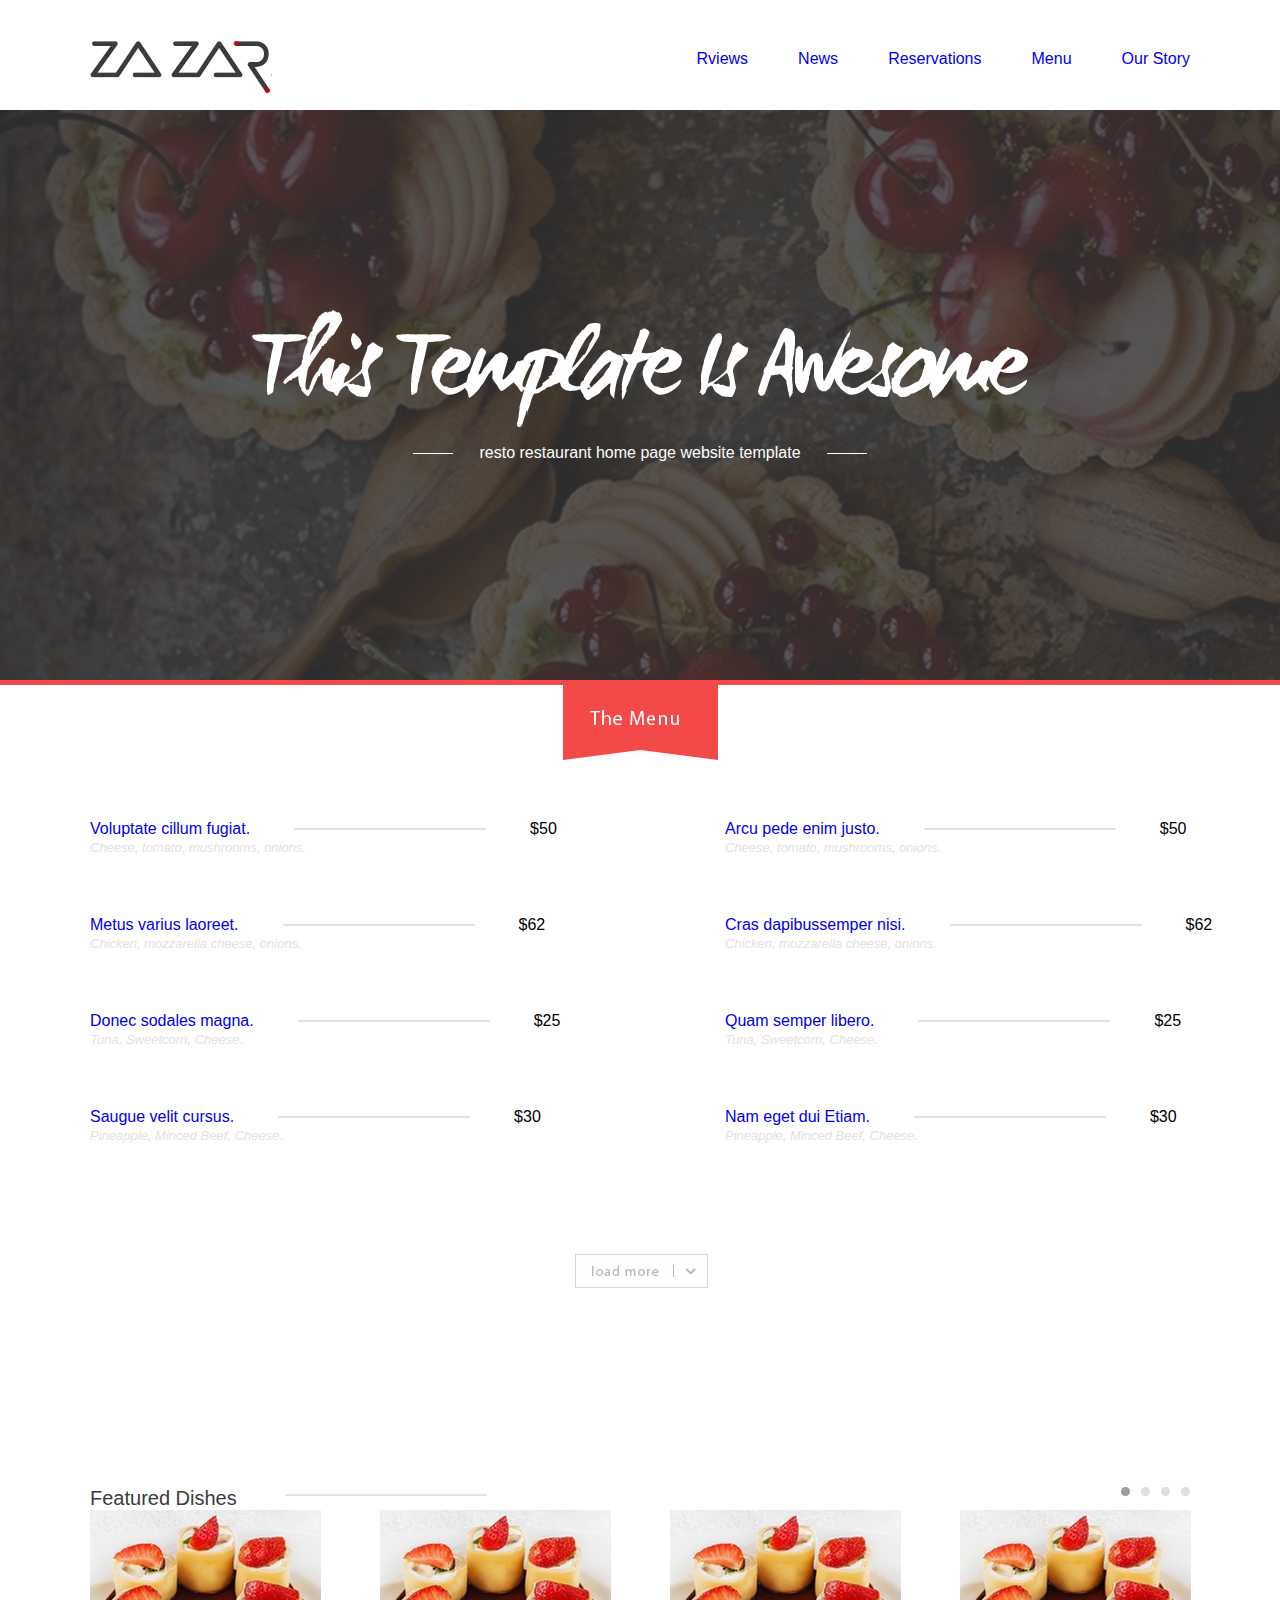
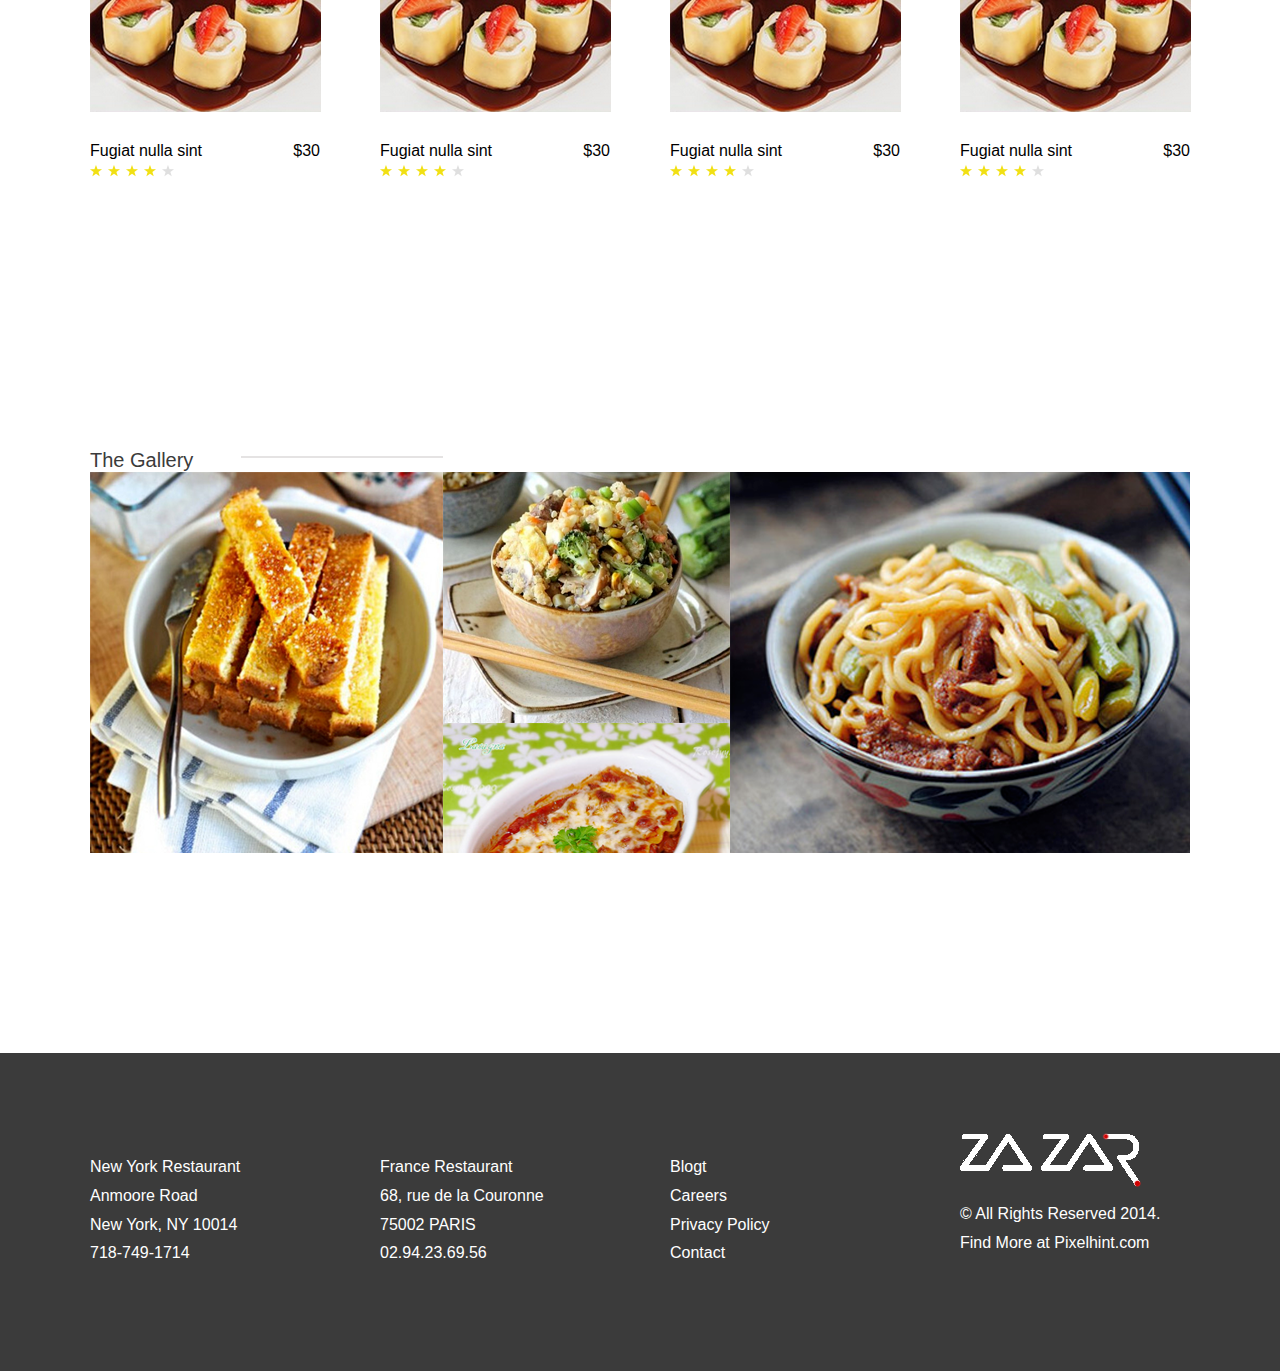
==== index.html @ c99bd31f "1" ====
﻿<!DOCTYPE html>

<html lang="en" xmlns="http://www.w3.org/1999/xhtml">
<head>
    <meta charset="utf-8" />
    <title>静态网页示例</title>
    <link rel="stylesheet" type="text/css" href="reset.css" />
    <link rel="stylesheet" type="text/css" href="common.css" />
    <link rel="stylesheet" type="text/css" href="index.css" />
    
</head>
<body>
    <div class="public-hearder">
        <div class="public-container">
            <div><a class="hearder-logo" href=""></a></div>
            <ul class="hearder-nav">
                <li class="item"><a href="#">Our Story</a></li>
                <li class="item"><a href="#">Menu</a></li>
                <li class="item"><a href="#">Reservations</a></li>
                <li class="item"><a href="#">News</a></li>
                <li class="item"><a href="#">Rviews</a></li>
            </ul>
        </div>                 
    </div>
    <div class="index-banner">
        <div class="index-banner-bg">
            <img src="images/demo1.jpg"alt="banner"/>
        </div>
        <div class="index-banner-text">
            <div class="index-banner-logo"></div>
            <p class="index-banner-text-p"><i class="line"></i><span id="banner-span">resto restaurant home page website template</span><i class="line"></i></p>
        </div>
    </div>
    <div class="index-list-line"></div>  
    <div class="index-list public-container" >
        <div><img class="index-list-logo"src="images/main-bg.jpg" alt="main"/></div>
        <div class="index-list-logo-text"><a href=""></a></div>
        <div class="index-list-nav-l">
        <div class="index-list-nav"><a class="index-list-demo"href="#">Voluptate cillum fugiat.</a><span></span>$50<br /><i>Cheese, tomato, mushrooms, onions.</i></div>
        <div class="index-list-nav"><a class="index-list-demo" href="#">Metus varius laoreet.</a><span></span>$62<br /><i>Chicken, mozzarella cheese, onions.</i></div>
        <div class="index-list-nav"><a class="index-list-demo" href="#">Donec sodales magna.</a><span></span>$25<br /><i>Tuna, Sweetcorn, Cheese.</i></div>
        <div class="index-list-nav"><a class="index-list-demo" href="#">Saugue velit cursus.</a><span></span>$30<br /><i>Pineapple, Minced Beef, Cheese.</i></div>
        </div>
        <div class="index-list-nav-r">
            <div class="index-list-nav"><a class="index-list-demo" href="#">Arcu pede enim justo.</a><span></span>$50<br /><i>Cheese, tomato, mushrooms, onions.</i></div>
            <div class="index-list-nav"><a class="index-list-demo" href="#">Cras dapibussemper nisi.</a><span></span>$62<br /><i>Chicken, mozzarella cheese, onions.</i></div>
            <div class="index-list-nav"><a class="index-list-demo" href="#">Quam semper libero.</a><span></span>$25<br /><i>Tuna, Sweetcorn, Cheese.</i></div>
            <div class="index-list-nav"><a class="index-list-demo" href="#">Nam eget dui Etiam.</a><span></span>$30<br /><i>Pineapple, Minced Beef, Cheese.</i></div>
        </div>
        <div><a class="index-list-more" href=""><img src="images/list-more.jpg" width="135" height="34"></a></div>
    </div>
    <div class="index-panel public-container">
        <div class="index-panel-header">
            <h3>Featured Dishes</h3>
            <div class="index-panel-line"></div>
            <div class="index-panel-btngroup">
                <a class="btn active" href=""></a>
                <a class="btn" href=""></a>
                <a class="btn" href=""></a>
                <a class="btn" href=""></a>
            </div>
        </div>
        <div class="index-panel-body">
            <ul>
                <li class="food-list">
                    <a class="food-list-img"href=""><img class="food-img" src="images/demo1.png" /></a>
                    <div class="food-name">Fugiat nulla sint<span>$30</span></div>
                    <div class="stargroup">
                        <span class="star"></span>
                        <span class="star"></span>
                        <span class="star"></span>
                        <span class="star"></span>
                        <span class="star nostar"></span>
                    </div>
                </li>
                <li class="food-list">
                    <a class="food-list-img" href=""><img class="food-img" src="images/demo1.png" /></a>
                    <div class="food-name">Fugiat nulla sint<span>$30</span></div>
                    <div class="stargroup">
                        <span class="star"></span>
                        <span class="star"></span>
                        <span class="star"></span>
                        <span class="star"></span>
                        <span class="star nostar"></span>
                    </div>
                </li>
                <li class="food-list">
                    <a class="food-list-img" href=""><img class="food-img" src="images/demo1.png" /></a>
                    <div class="food-name">Fugiat nulla sint<span>$30</span></div>
                    <div class="stargroup">
                        <span class="star"></span>
                        <span class="star"></span>
                        <span class="star"></span>
                        <span class="star"></span>
                        <span class="star nostar"></span>
                    </div>
                </li>
                <li class="food-list food-list-footer">
                    <a class="food-list-img" href=""><img class="food-img" src="images/demo1.png" /></a>
                    <div class="food-name">Fugiat nulla sint<span>$30</span></div>
                    <div class="stargroup">
                        <span class="star"></span>
                        <span class="star"></span>
                        <span class="star"></span>
                        <span class="star"></span>
                        <span class="star nostar"></span>
                    </div>
                </li>
            </ul>
        </div>
    </div>
    <div class="index-panel public-container">
        <div class="index-panel-header">
            <h3>The Gallery</h3>
            <div class="index-panel-line"></div>
        </div>
        <div class="index-panel-body">
            <a class="food-hot food-hot-img-1"href=""><img src="images/food-hot-1.png"alt=""/></a>
            <div class="food-hot">
                <a href=""><img class="food-hot-img-2" src="images/food-hot-2.png" alt="" /></a>
                <a href=""><img  class="food-hot-img-3" src="images/food-hot-3.png" alt="" /></a>
            </div>
            <a class="food-hot food-hot-img-4"href=""><img src="images/food-hot-4.png"alt=""/></a>
        </div>
    </div>
    <div class="public-footer">
        <div class="public-container">
        <div class="footer-font ">
            <p>New York Restaurant<br /> Anmoore Road<br />New York, NY 10014<br />718-749-1714</p>
        </div>
        <div class="footer-font">
            <p>France Restaurant<br />68, rue  de la Couronne<br />75002 PARIS<br />02.94.23.69.56</p>
        </div>
        <div class="footer-font">
            <p>Blogt<br />Careers<br />Privacy Policy<br />Contact</p>
        </div>
        <div class="footer-font">
            <div><a class="footer-logo" href=""></a></div>
            <p>© All Rights Reserved 2014.<br />Find  More at Pixelhint.com</p>
        </div>
        </div>
    </div>       
</body>
</html>
---- common.css ----
﻿.public-hearder{
    height:110px;
    
   
}
.public-hearder .hearder-logo{
    margin-top:40px;
    float:left;
    width:182px;
    height:54px;
    background:url("images/heard-logo.png");
}
.public-hearder .hearder-nav .item{
    float:right;
    color:#3b3b3b;
    margin-top:50px;
    margin-left:50px;
}
.item a:hover{
    text-decoration:underline;
}
.public-container {
    position: relative;
    margin: 0 auto;
    background: #00ffff;
    width:1100px;
}
.public-footer {
    height: 318px;
    background: #3b3b3b;
    clear:both;
}
.footer-font {
    width: 230px;
    float: left;
    margin-right: 60px;
    margin-top: 100px;
    font-size: 16px;
    color: #fff;
    line-height: 1.8;
}
.footer-font:last-child{
    margin-right:0;
}
.footer-font .footer-logo{
    width:182px;
    height:55px;
    margin-top:-20px;
    margin-bottom:12px;
    background:url("images/footer-logo.png");
}
---- index.css ----
﻿.index-banner{
    position:relative;
    background:#b3b3b3;
}
.index-banner{
    height:570px;
    overflow:hidden;/*<!-隐藏滚动条->*/
}
.index-banner .index-banner-bg img{
    margin:0 auto;
}
.index-banner-text{
    position:absolute;
    top:200px;
    left:50%;
    margin-left:-388px;
}
.index-banner-text .index-banner-logo{
    width:776px;
    height:117px;
    background:url("images/index-logo.png");
}
.index-banner .index-banner-text .index-banner-text-p{
    color:#fff;
    text-align:center;
    margin-top:17px;
}
.index-banner-text .line{
    display:inline-block;
    width:40px;
    border-top: 1px solid #fff;
    vertical-align:middle;
}
#banner-span{
    margin:0 26px;
}
.index-list{
    height:602px;
    position:relative;
    background:#fff;

}
/*商品列表css*/

.index-list-line {
    border-top: 5px solid #f34949;
}
.index-list .index-list-logo{
    margin:0 auto;
}
.index-list .index-list-logo-text{
    position:absolute;
    top:25px;
    left:50%;
    margin-left:-50px;
    width:89px;
    height:15px;
    background:url("images/The Menu.png");
}
.index-list .index-list-nav-l{
    float:left;
}
.index-list .index-list-nav-r {
    float: right;margin-right:-55px;
}
.index-list .index-list-nav{
    width:520px;margin-top:60px; margin-bottom:0;
}
.index-list .index-list-nav .index-list-demo{
     display:inline-block;
}
.index-list .index-list-nav span {
    display: inline-block;
    border-top: 2px solid #e3e1e1;
    width: 192px;
    margin-left:44px;
    margin-right:44px;
    padding-top:4px;
}
.index-list .index-list-nav i{
    color:#e3e1e1;
    font-size:13px;
}
.index-list-more{
    margin:494px 484px 0 484px; clear:both;
}
/*商品展示CSS*/

.index-panel{
    margin-top:200px; height:362px; background:#fff;
}
.index-panel-header h3{
    float:left;
    font-size:20px;
    font-weight:normal;
    margin-right:48px;
    color:#3b3b3b;
}
.index-panel-line{
    float:left;
    width:200px;
    border:1px solid #e5e3e3;
    margin-top:7px;
}
.index-panel-btngroup{
    float:right;
    font-size:0;
}
.index-panel-btngroup .btn{
    display:inline-block;
    background:#dedede;
    width:9px;
    height:9px;
    margin-left:11px;
    border-radius:50%;
}
.index-panel-btngroup .active{
    background:#9b9b9b;
}
/*商品展示CSS     具体    */
.index-panel-body{
    margin-top:75px;clear:both;
}
.index-panel-bady ul{
    width:1160px;
}
.food-list{
    float:left;
    width:230px;
    margin-right:60px;
}
.food-list-footer{
    float: left;
    width: 230px;
    margin-right:0;
}
.food-list .food-list-img{
    margin-bottom:30px;
    
}
.food-name span{
    float:right;
}
.food-list .stargroup{
    font-size:0;
}
.food-list .stargroup .star{
    display:inline-block;
    width:13px;
    height:13px;
    margin-top:5px;
    margin-right:5px;
    background:url("images/star.png");
}
.food-list .stargroup .nostar{
    background-position:0 13px;
}
/*商品展示 HOT图片集*/
.food-hot {
    float: left;
    height: 381px;
    overflow:hidden;
    margin-bottom:200px;
}
.food-hot-1 {
    width: 353px; 
}
.food-hot-2 {
    width: 287px;
    height: 255px;
}
.food-hot-3 {
    width: 287px;
    height: 126px;
    
}
.food-hot-4 {
    width: 460px;
}
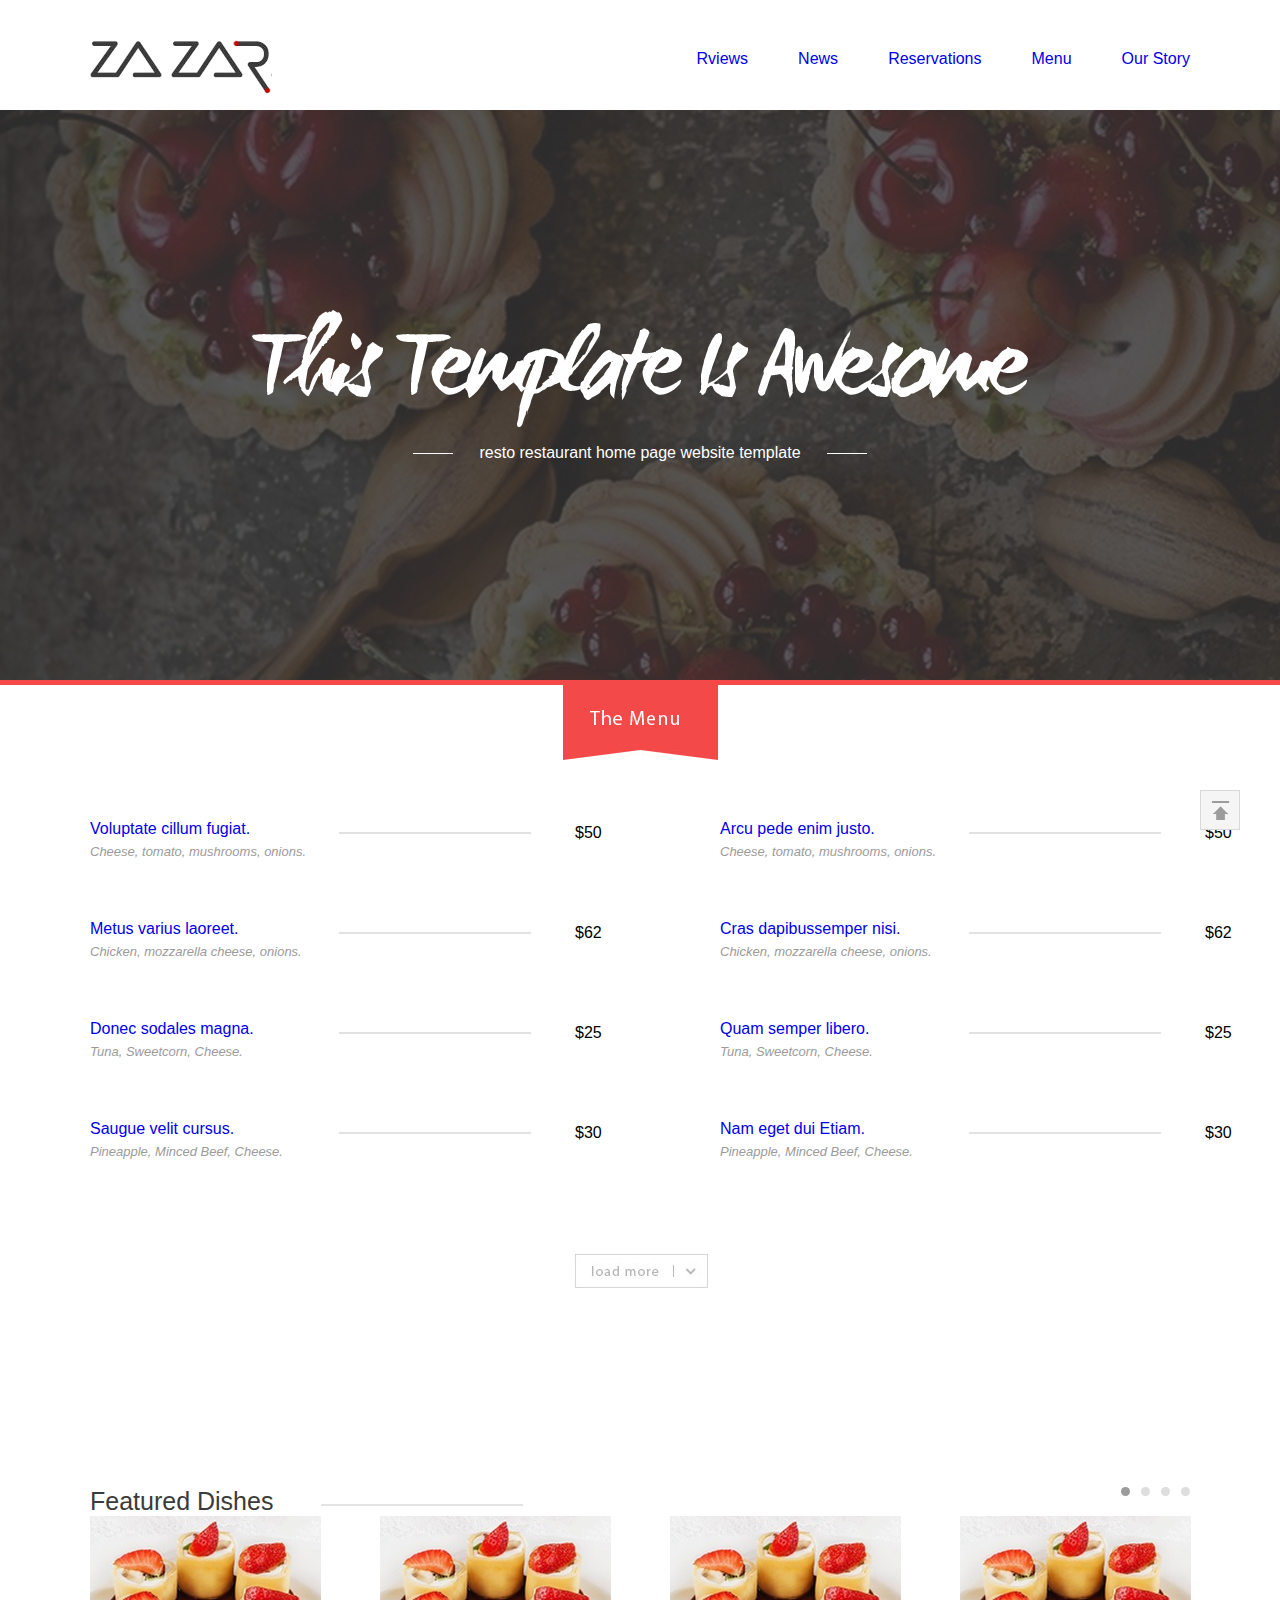
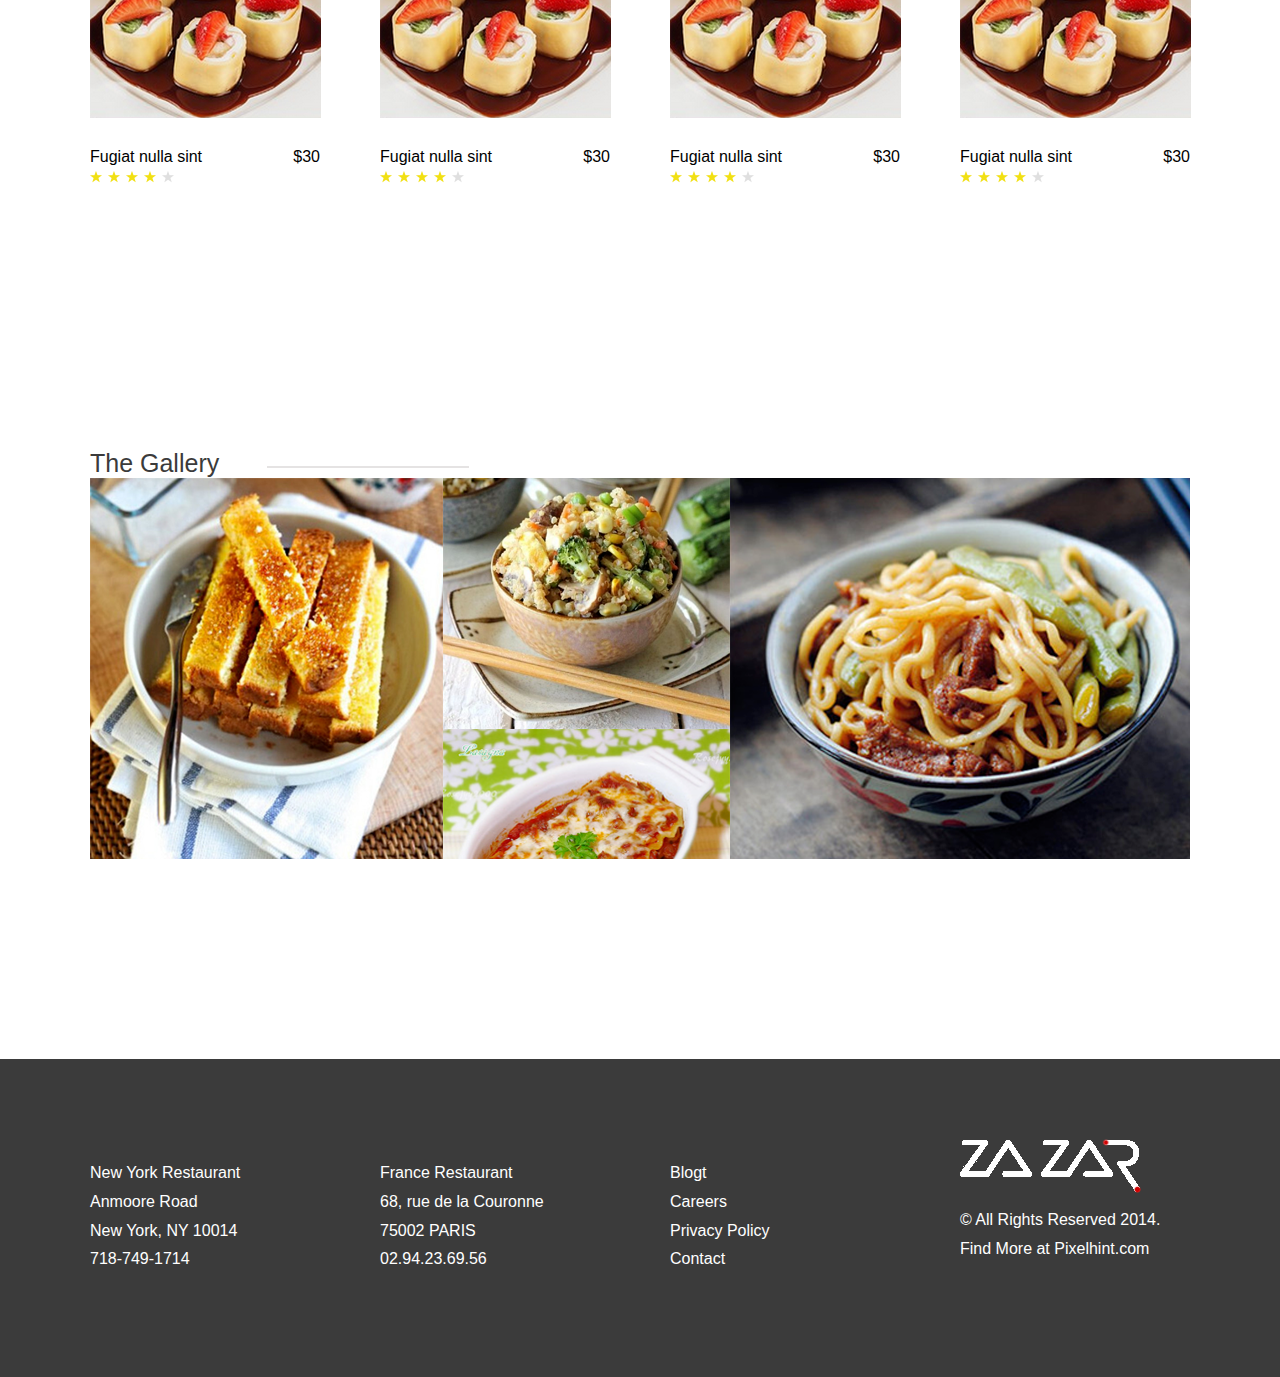
==== commit 0cc4542d: "1" ====
--- a/index.html
+++ b/index.html
@@ -3,10 +3,11 @@
 <html lang="en" xmlns="http://www.w3.org/1999/xhtml">
 <head>
     <meta charset="utf-8" />
-    <title>静态网页示例</title>
+    <title>实践网页</title>
     <link rel="stylesheet" type="text/css" href="reset.css" />
     <link rel="stylesheet" type="text/css" href="common.css" />
     <link rel="stylesheet" type="text/css" href="index.css" />
+    <script type="text/javascript" src="Script-top.js"></script> 
     
 </head>
 <body>
@@ -54,10 +55,10 @@
             <h3>Featured Dishes</h3>
             <div class="index-panel-line"></div>
             <div class="index-panel-btngroup">
-                <a class="btn active" href=""></a>
-                <a class="btn" href=""></a>
-                <a class="btn" href=""></a>
-                <a class="btn" href=""></a>
+                <a class="btn active" href="#"></a>
+                <a class="btn" href="#"></a>
+                <a class="btn" href="#"></a>
+                <a class="btn" href="#"></a>
             </div>
         </div>
         <div class="index-panel-body">
@@ -123,6 +124,9 @@
             <a class="food-hot food-hot-img-4"href=""><img src="images/food-hot-4.png"alt=""/></a>
         </div>
     </div>
+    <!--返回顶部-->
+    <a id="main-top" href="javascript:;"></a>
+    <!--/*尾部*/-->
     <div class="public-footer">
         <div class="public-container">
         <div class="footer-font ">
--- a/index.css
+++ b/index.css
@@ -4,7 +4,7 @@
 }
 .index-banner{
     height:570px;
-    overflow:hidden;/*<!-隐藏滚动条->*/
+    overflow:hidden;/*<!-隐藏->*/
 }
 .index-banner .index-banner-bg img{
     margin:0 auto;
@@ -61,13 +61,13 @@
     float:left;
 }
 .index-list .index-list-nav-r {
-    float: right;margin-right:-55px;
+    float: right;margin-right:-50px;
 }
 .index-list .index-list-nav{
     width:520px;margin-top:60px; margin-bottom:0;
 }
 .index-list .index-list-nav .index-list-demo{
-     display:inline-block;
+     display:inline-block;width:205px;overflow:hidden;text-overflow:ellipsis;
 }
 .index-list .index-list-nav span {
     display: inline-block;
@@ -77,8 +77,11 @@
     margin-right:44px;
     padding-top:4px;
 }
+.index-list .index-list-nav a:hover{
+    text-decoration:underline;
+}
 .index-list .index-list-nav i{
-    color:#e3e1e1;
+    color:#9b9b9b;
     font-size:13px;
 }
 .index-list-more{
@@ -91,7 +94,7 @@
 }
 .index-panel-header h3{
     float:left;
-    font-size:20px;
+    font-size:25px;
     font-weight:normal;
     margin-right:48px;
     color:#3b3b3b;
@@ -100,7 +103,7 @@
     float:left;
     width:200px;
     border:1px solid #e5e3e3;
-    margin-top:7px;
+    margin-top:17px;
 }
 .index-panel-btngroup{
     float:right;
@@ -176,4 +179,17 @@
 }
 .food-hot-4 {
     width: 460px;
-}+}
+/*返回顶部实现*/
+#main-top{
+    position:fixed;
+    width:40px;
+    height:40px;
+    right:40px;
+    bottom:70px;
+    background:url("images/top_bg.png") no-repeat 0 0;
+}
+#main-top:hover {
+    background:url("images/top_bg.png") no-repeat 0 -40px;
+}
+
